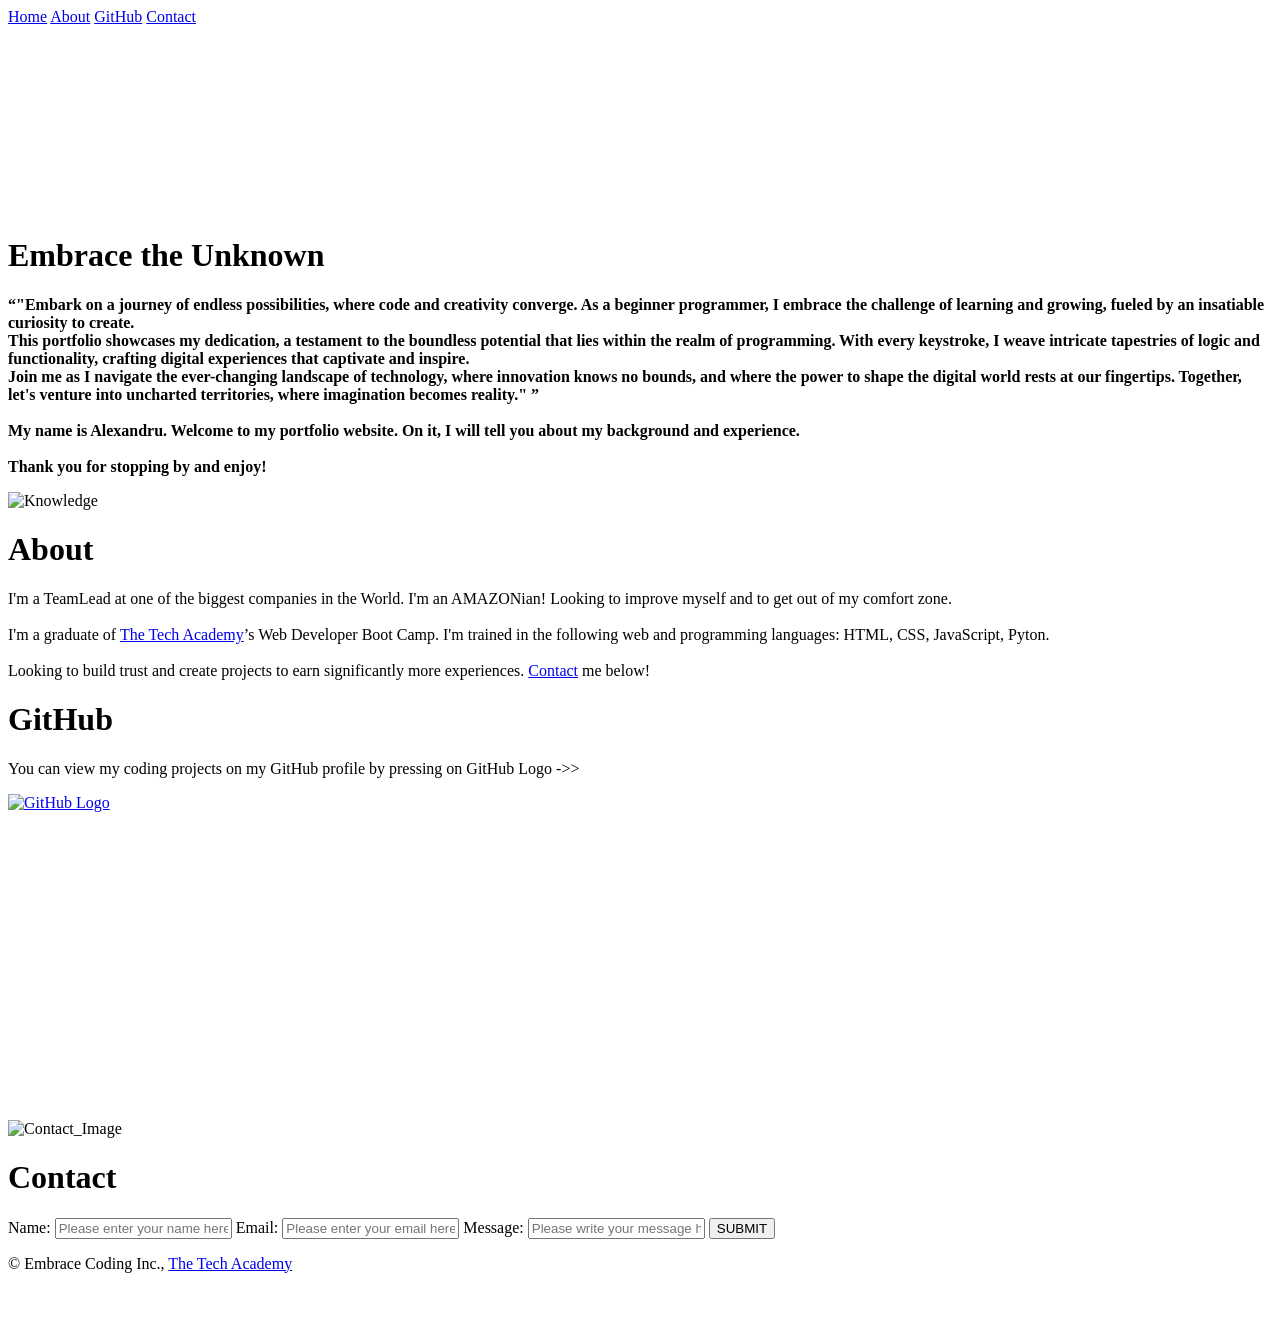
==== index.html @ 291e3b0f "index.html file moved" ====
<!DOCTYPE html>
<html>
    <!--Head-->
    <head>
        <meta charset="UTF-8">
        <meta name="viewport" content="width=device-width" />
        <title>EmbracetheUnknown</title>
        <link rel="stylesheet" type="text/css" href="stylesheet/portfolio.css">
    </head>

    <!--Body-->
    <body class="Background">
        
        <!--Navbar-->
        <div class="Navbar">
            <a class="active" href="#Home">Home</a>
            <a href="#About">About</a>
            <a href="#GitHub">GitHub</a>
            <a href="#Contact">Contact</a>
        </div>

        <!--Breaks inserted to add space between navbar and the first heading-->
        <br>
        <br>

        <!--Background video-->
        <div id="Home">
            <video autoplay muted loop id="Typing_Video">
                <source src="images/video/techvideo.mp4" type="video/mp4">
                <!--Display message if video fails to run-->
                Your browser does not support HTML5 video.
            </video>
        </div>

        <!--Video text-->
        <div class="Video_Text">
            <h1 class="white-text">Embrace the Unknown</h1>
            <strong>
                <p class="center">
                    <q>"Embark on a journey of endless possibilities, where code and creativity converge. As a beginner programmer, I embrace the challenge of learning and growing, fueled by an insatiable curiosity to create.
                        <br>This portfolio showcases my dedication, a testament to the boundless potential that lies within the realm of programming. With every keystroke, I weave intricate tapestries of logic and functionality, crafting digital experiences that captivate and inspire.
                        <br>Join me as I navigate the ever-changing landscape of technology, where innovation knows no bounds, and where the power to shape the digital world rests at our fingertips. Together, let's venture into uncharted territories, where imagination becomes reality."
                    </q>
                    <br>
                    <br> My name is Alexandru. Welcome to my portfolio website. On it, I will tell you about my background and experience.
                    <br>
                    <br> Thank you for stopping by and enjoy! 
                </p>
            </strong>
        </div>

        <!--About section-->
        <div class="Row" id="About">
            <!--Left column-->
            <div class="Column_2">
                <img src="images/techpict.jpg" alt="Knowledge">
            </div>
            <!--Right column-->
            <div class="Column_1">
                <h1>About</h1>
                <p>
                    I'm a TeamLead at one of the biggest companies in the World. I'm an AMAZONian! Looking to improve myself and to get out of my comfort zone.
                    <br>
                    <br>I'm a graduate of <a href="https://www.learncodinganywhere.com" target="_blank">The Tech Academy</a>’s Web Developer Boot Camp. I'm trained in the following web and programming languages: HTML, CSS, JavaScript, Pyton.
                    <br>
                    <br> Looking to build trust and create projects to earn significantly more experiences. <a href="#Contact">Contact</a> me below!
                </p>
            </div>
        </div>

        <!--GitHub section-->
        <div class="Row" id="GitHub">
            <!--Left column-->
            <div class="Column_1">
                <h1>GitHub</h1>
                <p class="center">
                    You can view my coding projects on my GitHub profile by pressing on GitHub Logo ->>
                </p>
            </div>
            <!--Right column-->
            <div class="Column_2">
                <a href="https://github.com/Allecsx/HTML-and-CSS-Projects" target="_blank"><img src="images/GitHub.png" alt="GitHub Logo"></a>
            </div>
        </div>


    <div class="video-row">
        <div class="video-container">
            <video autoplay muted loop id="Typing_Video1">
                <source src="images/video/techvideo2.mp4" type="video/mp4">
                <!--Display message if video fails to run-->
                Your browser does not support HTML5 video.
            </video>
        </div>

        <div class="video-container">
            <video autoplay muted loop id="Typing_Video1">
                <source src="images/video/techvideo2.mp4" type="video/mp4">
                <!--Display message if video fails to run-->
                Your browser does not support HTML5 video.
            </video>
        </div>
    </div>

        <!--Contact section-->

        <div class="Row" id="Contact">
            <!--Contact image, left column-->
            <div class="Column_2 Column_tall">
                <img src="images/techpict1.jpg" alt="Contact_Image">
            </div>
            

            <!--Contact form, right column-->
            <div class="Column_1 Column_tall">
                <h1>Contact</h1>
                <!--This specifies where and how to send the form data; we are leaving it blank-->
                <form action="https://formspree.io/f/xjkblpdo" method="POST"> <!-- Here we are utilizing a 3rd party service to submit the contact form data, insert your formspree endpoint in the action attribute -->
                    <label>Name:</label>
                        <input type="text" placeholder="Please enter your name here">
                    <label>Email:</label>
                        <input type="text" id="Email" name="Email" placeholder="Please enter your email here">
                    <label>Message:</label>
                        <input type="text" id="Message" name="Message" placeholder="Please write your message here">
                        <input type="submit" value="SUBMIT">
                </form>
            </div>
        </div>

        <!--Footer section-->
        <footer>
            <p>
                <p class="center">&copy Embrace Coding Inc., <a href="https://www.learncodinganywhere.com/" target="_blank">The Tech Academy</a></p>
                <br>
            </p>
        </footer>
    </body>
</html>
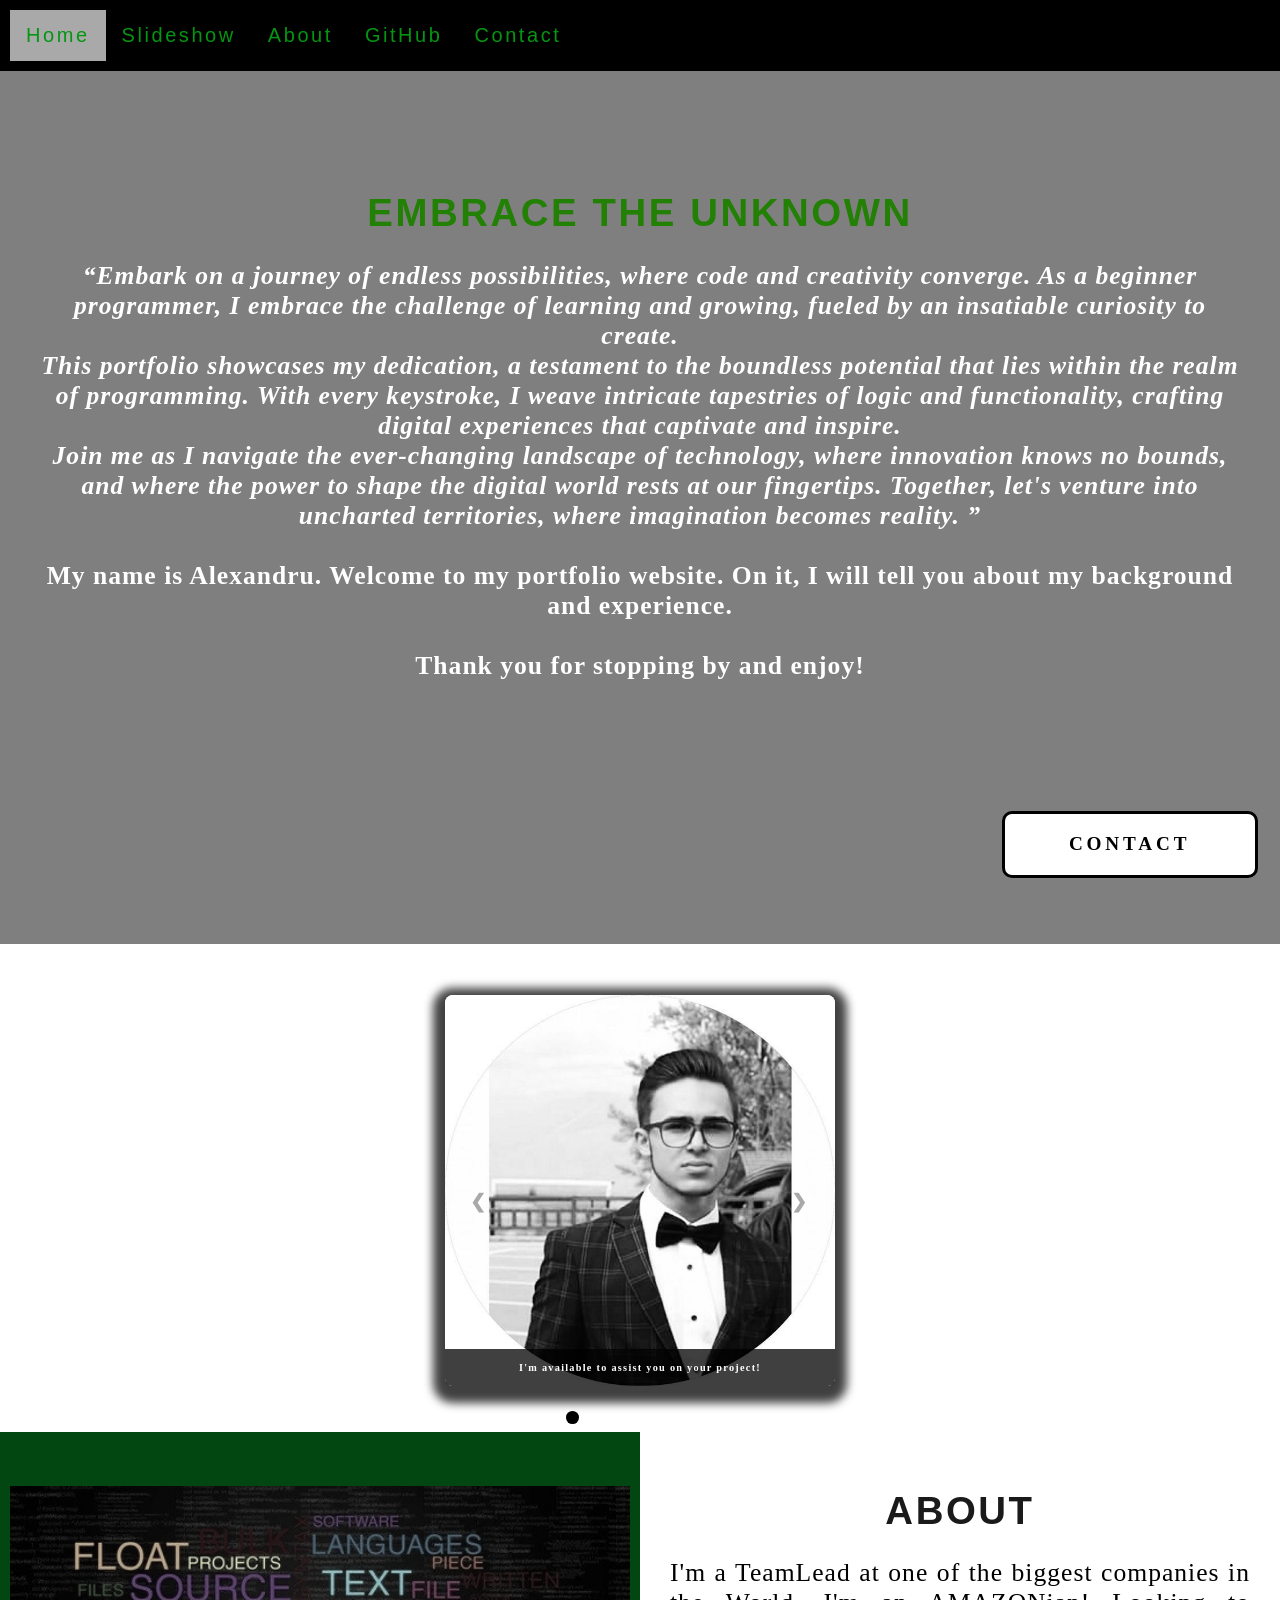
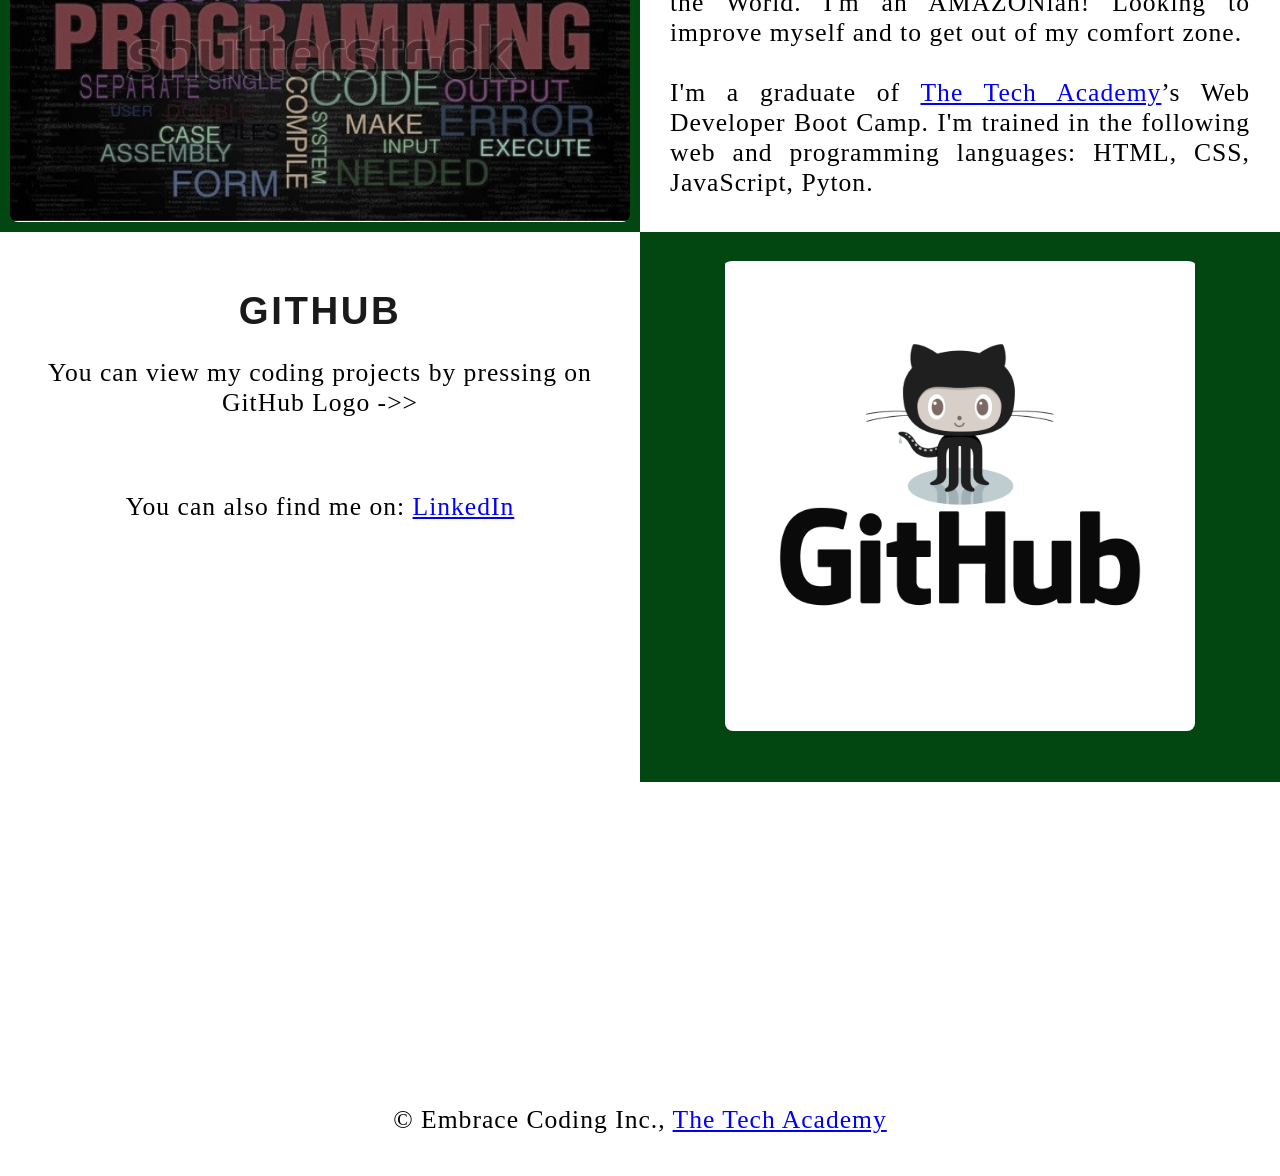
==== commit 43cc1650: "Adjusted Repository adjusted for website visibility on Github pages" ====
--- a/index.html
+++ b/index.html
@@ -6,6 +6,8 @@
         <meta name="viewport" content="width=device-width" />
         <title>EmbracetheUnknown</title>
         <link rel="stylesheet" type="text/css" href="stylesheet/portfolio.css">
+        <script src="./js/portofolio.js" defer></script>
+
     </head>
 
     <!--Body-->
@@ -14,9 +16,11 @@
         <!--Navbar-->
         <div class="Navbar">
             <a class="active" href="#Home">Home</a>
+            <a href="#Slideshow">Slideshow</a>
             <a href="#About">About</a>
             <a href="#GitHub">GitHub</a>
-            <a href="#Contact">Contact</a>
+            <!-- Onclick and ondblclick functions added to open and close the contact form -->
+            <a onclick="openForm()" ondblclick="closeForm()" class="contact">Contact</a>
         </div>
 
         <!--Breaks inserted to add space between navbar and the first heading-->
@@ -37,9 +41,9 @@
             <h1 class="white-text">Embrace the Unknown</h1>
             <strong>
                 <p class="center">
-                    <q>"Embark on a journey of endless possibilities, where code and creativity converge. As a beginner programmer, I embrace the challenge of learning and growing, fueled by an insatiable curiosity to create.
+                    <q>Embark on a journey of endless possibilities, where code and creativity converge. As a beginner programmer, I embrace the challenge of learning and growing, fueled by an insatiable curiosity to create.
                         <br>This portfolio showcases my dedication, a testament to the boundless potential that lies within the realm of programming. With every keystroke, I weave intricate tapestries of logic and functionality, crafting digital experiences that captivate and inspire.
-                        <br>Join me as I navigate the ever-changing landscape of technology, where innovation knows no bounds, and where the power to shape the digital world rests at our fingertips. Together, let's venture into uncharted territories, where imagination becomes reality."
+                        <br>Join me as I navigate the ever-changing landscape of technology, where innovation knows no bounds, and where the power to shape the digital world rests at our fingertips. Together, let's venture into uncharted territories, where imagination becomes reality.
                     </q>
                     <br>
                     <br> My name is Alexandru. Welcome to my portfolio website. On it, I will tell you about my background and experience.
@@ -47,6 +51,58 @@
                     <br> Thank you for stopping by and enjoy! 
                 </p>
             </strong>
+        </div>
+
+        <!-- Slideshow section added -->
+        <div id="Slideshow">
+            <div id="Slideshow_Background"> 
+                <div id="Slideshow_Container">
+                    <!-- Slide 1 of 6 -->
+                    <div class="mySlides fade">
+                        <img class="Slideshow_Images" src="images/mypict.jpg" alt="Picture of yourself">
+                        <div class="text">I'm available to assist you on your project!</div>
+                    </div>
+                    <!-- Slide 2 of 6 -->
+                    <div class="mySlides fade">
+                        <img class="Slideshow_Images" src="images/my1.jpg" alt="HTML, CSS, and JS logos"> 
+                        <div class="text">I am a full-stack web developer,<br> trained in:<br>HTML, CSS, JavaScript,</div>
+                    </div>
+                    <!-- Slide 3 of 6 -->
+                    <div class="mySlides fade">
+                        <img class="Slideshow_Images" src="images/my2.jpg" alt="Python logo">
+                        <div class="text">the popular programming language Python.</div>
+                    </div>
+                    <!-- Slide 4 of 6 -->
+                    <div class="mySlides fade">
+                        <img class="Slideshow_Images" src="images/frameworks.jpg" alt="Frameworks">
+                        <div class="text">Frameworks: Bootstrap, Node.js, jQuery </div>
+                    </div>
+                    <!-- Slide 5 of 6 -->
+                    <div class="mySlides fade">
+                        <img class="Slideshow_Images" src="images/my3.jpg" alt="Front end developer"> 
+                        <div class="text">Front end developer learning and exploring the back end.</div>
+                    </div>
+                    <!-- Slide 6 of 6 -->
+                    <div class="mySlides fade">
+                        <img class="Slideshow_Images" src="images/contactme.jpg" alt="Contact me"> 
+                        <div class="text"><a class="white-text contact" onclick="openForm()">Contact me now!</a></div> 
+                    </div>
+                    <!-- Previous and next buttons -->
+                    <a class="Previous" onclick="plusSlides(-1)">&#10094;</a>
+                    <a class="Next" onclick="plusSlides(1)">&#10095;</a>
+                </div>
+                <br> <!-- Adds a space between the slideshow images and the dots -->
+
+                <!-- Slideshow dots (these are another way for users to navigate through the slideshow) -->
+                <div style="text-align: center">
+                    <span class="dot" onclick="currentSlide(1)"></span>
+                    <span class="dot" onclick="currentSlide(2)"></span>
+                    <span class="dot" onclick="currentSlide(3)"></span> 
+                    <span class="dot" onclick="currentSlide(4)"></span> 
+                    <span class="dot" onclick="currentSlide(5)"></span> 
+                    <span class="dot" onclick="currentSlide(6)"></span> 
+                </div>
+            </div>
         </div>
 
         <!--About section-->
@@ -63,7 +119,7 @@
                     <br>
                     <br>I'm a graduate of <a href="https://www.learncodinganywhere.com" target="_blank">The Tech Academy</a>’s Web Developer Boot Camp. I'm trained in the following web and programming languages: HTML, CSS, JavaScript, Pyton.
                     <br>
-                    <br> Looking to build trust and create projects to earn significantly more experiences. <a href="#Contact">Contact</a> me below!
+                    <br> Looking to build trust and create projects to earn significantly more experiences. <a onclick="openForm()" class="contact">Contact</a> me below!
                 </p>
             </div>
         </div>
@@ -74,12 +130,14 @@
             <div class="Column_1">
                 <h1>GitHub</h1>
                 <p class="center">
-                    You can view my coding projects on my GitHub profile by pressing on GitHub Logo ->>
+                    You can view my coding projects by pressing on GitHub Logo ->>
                 </p>
+                <br>
+                <p class="center"> You can also find me on: <a href="https://www.linkedin.com/in/alexandru-jurj-261aaa166/" target="_blank">LinkedIn</a> </p>
             </div>
             <!--Right column-->
-            <div class="Column_2">
-                <a href="https://github.com/Allecsx/HTML-and-CSS-Projects" target="_blank"><img src="images/GitHub.png" alt="GitHub Logo"></a>
+            <div class="Column_3">
+                <a href="https://github.com/Allecsx" target="_blank"><img src="images/GitHub.png" alt="GitHub Logo"></a>
             </div>
         </div>
 
@@ -104,35 +162,32 @@
 
         <!--Contact section-->
 
-        <div class="Row" id="Contact">
-            <!--Contact image, left column-->
-            <div class="Column_2 Column_tall">
-                <img src="images/techpict1.jpg" alt="Contact_Image">
-            </div>
-            
 
             <!--Contact form, right column-->
-            <div class="Column_1 Column_tall">
-                <h1>Contact</h1>
+            <div id="Contact">
+                <button onclick="openForm()" class="Pop_Up_Button">CONTACT</button>
+                <div class="form-popup" id="myForm">
                 <!--This specifies where and how to send the form data; we are leaving it blank-->
-                <form action="https://formspree.io/f/xjkblpdo" method="POST"> <!-- Here we are utilizing a 3rd party service to submit the contact form data, insert your formspree endpoint in the action attribute -->
-                    <label>Name:</label>
-                        <input type="text" placeholder="Please enter your name here">
-                    <label>Email:</label>
-                        <input type="text" id="Email" name="Email" placeholder="Please enter your email here">
-                    <label>Message:</label>
-                        <input type="text" id="Message" name="Message" placeholder="Please write your message here">
-                        <input type="submit" value="SUBMIT">
+                <form action="https://formspree.io/f/xjkblpdo" method="POST" class="form-container"> <!-- Here we are utilizing a 3rd party service to submit the contact form data, insert your formspree endpoint in the action attribute -->
+                    <h1>Contact</h1>
+                    <label for="name"><b>Name</b></label>
+                      <input type="text" placeholder="Type your name here" name="name" required>
+                    <label for="phone"><b>Phone</b></label>
+                      <input type="text" placeholder="Type your phone number here" name="phone">
+                    <label for="email"><b>Email</b></label>		
+                      <input type="text" placeholder="Type your email address here" name="email" required>
+                    <label for="message"><b>Message</b></label>
+                      <input type="text" placeholder="Type your message here" name="message">
+         
+                    <button type="submit" class="btn">SUBMIT</button>
+                    <button type="button" class="btn cancel" onclick="closeForm()">CLOSE</button>
                 </form>
             </div>
         </div>
 
         <!--Footer section-->
         <footer>
-            <p>
-                <p class="center">&copy Embrace Coding Inc., <a href="https://www.learncodinganywhere.com/" target="_blank">The Tech Academy</a></p>
-                <br>
-            </p>
+                <p class="center1">&copy; Embrace Coding Inc., <a href="https://www.learncodinganywhere.com/" target="_blank">The Tech Academy</a></p>
         </footer>
     </body>
 </html>
--- a/stylesheet/portfolio.css
+++ b/stylesheet/portfolio.css
@@ -0,0 +1,612 @@
+/***** GENERAL STYLING *****/
+
+/*Affects entire document */
+html {
+    scroll-behavior: smooth; /*This ensures that the page scrolling is smooth when the buttons on the nav bar is clicked */
+}
+
+/* Body */
+body {
+    margin: 0%;  /* This ensures our site displays all the way to the edge of the browser screen */
+    opacity: 1; /* This and transition affect the page loading fade in effect */
+    transition: 3s opacity; /* This causes a 3 second fade in */
+    letter-spacing: .2vw; /* vw is a relative measurement, 1vw is equal to 1% of the viewport width */
+    font-family: Avant Garde, Helvetica;
+    font-size: 1.5vw; 
+    overflow-x: hidden; /* This prevents the horizontal scroll bar from appearing when the quote is hovered over */
+    user-select: none; /* This prevents the text on the webpage from being highlighted by the user */
+}
+
+/* This section contributes to the fade effect for the page that occurs when the page is loaded */
+body.fade-out {
+    opacity: .1; /* This sets the level of opacity at the start of page load */
+}
+
+/* Heading 1 elements */
+h1 {
+    text-transform: uppercase; /* Capitalizing all h1 headings */
+    font-family: Arial, Helvetica, sans-serif; /* Sets the font family of all h1 headings */
+    text-align: center; /* Centering all h1 elements */
+    margin-top: 3%; /* Adds a small margin above h1 elements */
+    color: #1a1a1a; 
+}
+
+/* Heading 1 element hover effect */
+h1:hover {
+    filter: grayscale(5%); /* Adds a slightly gray filter to the h1 headings when hovered over */
+    transform: scale(1.1); /* When the h1 elements are hovered over they increase in size by 1.1 */
+    transition: transform 1s; /* This causes the transformation to last 1 second */
+}
+
+/* Styling for portfolio title text */
+.white-text {
+    color: #228005; /* This is used to change the color of the portfolio title text */
+    padding-top: 10vh; /* Adds padding (equal to 10% of the viewport height) to the top of the Portfolio Title text */
+
+}
+
+/* Paragraph elements */
+p {
+    font-family: Perpetua, Rockwell Extra Bold;
+    text-align: justify; /* Justify text within paragraph elements */
+    letter-spacing: 1px; /* This expands the text slightly */
+    font-size: 20px;
+    padding-left: 20px; /* Adds padding to the left of the paragraph element */
+    padding-right: 20px; /* Adds padding to the right of the paragraph element */
+}
+
+/* Paragraph element hover effect */
+p:hover {
+    transition: transform 1s; /* This makes the transform effect last 1 second */
+	transform: scale(1.01); /* This makes the paragraphs increase slightly in size when hovered over */
+}
+
+/* Center class - this applies to all elements with the class "center" */
+.center {
+    text-align: center; /* This center aligns the text */
+}
+
+.center1 {
+    text-align: center;
+}
+
+/* Center class hover effect - This only affects the quote, github link, and footer */
+.center:hover {
+    transition: transform 2s; /* This makes the transform effect last 2 seconds */
+    transform: scale(0.9); /* This makes the elements with class "center" increase in size by 1.1 when hovered over */
+}
+
+/* Anchor elements */
+a {
+    color: blue; /* This ensures all links are blue */
+    cursor: pointer; /* This ensures all links change the mouse to a pointer when hovered over or clicked */
+    text-decoration: underline; /* This ensures all links are underlined */
+}
+
+/* Quotation elements */
+q {
+    font-style: italic; /* This makes the quote italicized */
+}
+
+/* Image elements */
+img {
+    filter: grayscale(75%); /* This rids our pictures of 75% of their color */
+    border-radius: 8px; /* Gives all images slightly rounded corners */
+    max-width: 100%; /* Ensures all images stay within the width of their container */
+    max-height: 100%; /* Ensures all images stay within the height of their container */
+    display: block; /* By specifying block display we can ensure our images are able to be centered */
+    margin: auto auto auto auto; /* This centers all images */
+}
+
+/* Image element hover effects */
+img:hover {
+	filter: grayscale(5%);  /* Brings back most of the image's color when hovered over */
+    transition: transform 1s; /* Transition lasts 1 second */
+	transform: scale(1.1); /* Image is increased slightly when hovered over */
+}
+
+/* Styling for footer element */
+footer {
+    padding: 10px; /* This gives the footer padding that is equal to 2% of the width of the element's area */
+    background-color: white;
+    text-align: center;
+    line-height: 40px;
+    padding: 10px 0;
+    font-size: 14px;
+}
+/***** END OF GENERAL STYLING *****/
+
+/***** NAVBAR STYLING *****/
+.Navbar {
+    overflow: hidden; /* This ensures that any content that overflows beyond the boundary of our nav bar is not displayed */
+    background-color: rgb(0, 0, 0); /* This colors the navbar black */
+    position: fixed; /* This keeps the navbar at the top of the screen as we scroll */
+    top: 0; /* This ensures no space is displayed above the navbar */
+    width: 100%; /* This makes the navbar span the entire width of the page */
+    z-index: 1; /* This ensures other elements don't display over the navbar */
+    -webkit-animation: moveNav 5s; /* This applies the moveNav animation below for Safari 4.0 - 8.0 */
+    animation: moveNav 5s; /* This applies the moveNav animation for all other browsers */
+    padding: 10px;
+}
+
+/* moveNav animation effect for moving the nav bar in from the left of the screen */
+@keyframes moveNav {
+    from {left: -100vw;} /* The navbar is starting off screen to the left */
+    to {left: 0vw;} /* This moves the navbar into place on the screen */
+}
+
+/* Navbar links */
+.Navbar a {
+    float: left; /* This specifies that the text floats on the left on the navbar */
+    display: block; /* This ensures that other text will be displayed on the same line or row, instead of a new line */
+    color: rgb(5, 150, 17); /* This is the font color for text on our navbar */
+    padding: 14px 16px; /* This adds padding around our text */
+    text-decoration: none; /* This gets rid of the underlines under the text on our navbar */
+    font-family: Avant Garde, Helvetica; /* This specifies the font family for text on our navbar */
+    font-size: 20px; /* This specifies the font size for text on our navbar */
+    text-align: center; /* This centers the text within its container */
+    position: relative; /* This sets the text relative to its normal positioning, allowing us to use the animation below */
+    -webkit-animation: moveNavText 5.75s; /* Animation for Safari 4.0 - 8.0 */
+    animation: moveNavText 5.75s; /* Applies the moveNavText animation for 5.75s */ 
+}
+
+/* moveNavText animation effect for moving the navbar text from above the view to the navbar */
+@keyframes moveNavText {
+    from {top: -100vw;} /* This sets the navbar text 100% above the viewport */
+    to {top: 0vw;} /* This lowers the navbar text onto the navbar */
+}
+
+/* Navbar hover effects */
+.Navbar a:hover {
+    background-color: #f4f4f4; /* Defines the background color that will display when you hover over the link */
+    color: black; /* This defines the font color that will display when navbar a elements are hovered over */
+    font-weight: bold; /* This makes the text on the navbar bold when hovered over */
+    cursor: pointer;
+    transition: 0.5s ease-in; /* Creates a smooth transition for the hover trigger */
+}
+
+/* Navbar home button */
+.Navbar a.active { /* This targets the a element on the navbar with the "active" class */
+    background-color: darkgray;
+}
+/***** END OF NAVBAR STYLING *****/
+
+/***** VIDEO STYLING *****/
+/* Formatting for background video */
+#Typing_Video {
+    position: fixed; /* This fixes the video to the page */
+    right: 0; /* This ensures there is no space between the edge of the video and the edge of the page */
+    bottom: 0; /* This ensures no space between the bottom of the video and the bottom of the page */
+    min-width: 100%; /* This ensures the video is displayed across the full width of the page */
+    z-index: -1; /* This places the video behind the other elements on the page */
+}
+
+.video-row {
+    display: flex;
+    gap: 0px;
+    padding: 5%;
+    max-width: 100%;
+    justify-content: center;
+    width: 100%;
+}
+
+/* Texts over the video */
+.Video_Text {
+    background: rgba(0, 0, 0, 0.5); /* This provides a semi-transparent background for the text to sit over */
+    color: white; /* Makes the font color white */
+    width: 100%; /* Ensures the video-text container fills the width of the video */
+    height: 100vh; /* This ensures the video-text container fills the height of the viewport so that the slideshow is not partially displayed */
+    padding: 20px; /* This adds padding around the video-text container so that the background goes slightly beyond the text */
+    position: relative; /* This sets the text relative to its normal positioning, allowing us to use the animation below */
+    -webkit-animation: moveVideoText 5.75s;
+    animation: moveVideoText 5.75s;
+}
+
+/* This animation effect causes the overlay video text to move up from the bottom of the page upon page load */
+@keyframes moveVideoText {
+    from {top: -100vw;} /* This sets the position of the video text to above the viewport */
+    to {top: 0vw;} /* This moves the video text to the normal positioning on the viewport */
+}
+/***** END OF VIDEO STYLING *****/
+
+/***** Slideshow Styling *****/
+#Slideshow_Background {
+    background: rgba(255, 255, 255, 0.35); /* This creates a slightly transparent white background that's placed over the video in the background */       
+}
+
+.mySlides{
+    display: none; /* This prevents the images from being displayed, we will use JS to display these */
+}
+
+/* Slideshow section / container */
+#Slideshow_Container {
+    width: 30.5vw; /* Relative sizing of the container for the slidewshow set to 30.5% of the viewport width */
+    height: auto; /* The height of the container is automatically adjusted based on the content it is displaying */
+    padding-top: 4%; /* Adds a small padding to the top of the slideshow container */
+    position: relative; /* This sets the container relative to its normal positioning */
+    margin:auto; /* This will horizontally center the container on the page */
+}
+
+/* Remove the underline from the previous and next buttons on the slideshow */
+#Slideshow_Container a {
+    text-decoration: none;
+}
+
+/* Images contained within the slideshow */
+.Slideshow_Images {
+    vertical-align: middle; /* This centers the images vertically within the slideshow container */
+    height: auto; /* The height of the images is automatically adjusted based on the content, ie if your images are different sizes, they will display as different sizes */
+    box-shadow: 0px 5px 10px 12px rgba(0, 0, 0, .75); /* Adds a shadow around the slideshow images */
+    width: 100%; /* The width of the images is automatically adjusted based on the content */
+}
+.Slideshow_Images:hover {
+    filter: none;
+    transform: none;
+    transition: none;
+}
+
+/* Next and previous buttons */
+.Previous, .Next {
+    cursor: pointer; /* Changes the mouse to a pointer when the buttons are selected */
+    position: absolute; /* This makes the next and previous buttons positioned relative to the slideshow container */
+    top: 50%; /* This moves the buttons up in the slideshow container */
+    width: auto; /* The width of the buttons is automatically adjusted based on the content */
+    padding: 2vw; /* Adds padding equal to 2% of the viewport width */
+    color: darkgray; 
+    font-weight: bold;
+    font-size: 1.5vw;
+    border-radius: 0 3px 3px 0; /* Adds a slightly rounded border on the top and bottom right corners */
+    user-select: none; /* This property makes it so that the user cannot highlight the text */
+    transition: 0.6s ease; /* This specifies the details of the hover transition for these elements */
+}
+
+/* Positioning the next button on the right hand side */
+.Next {
+    right: 0; /* This moves the next button to the right side of the slideshow container */
+    border-radius: 3px 0 0 3px; /* This changes the border radius on the next button to the top and bottom left of the button */
+}
+
+/* Hover effect on slide show buttons */
+.Previous:hover, .Next:hover {
+    background-color: rgba(0, 0, 0, 0.8); /* Makes the background of the arrows a transparent gray color */
+    color: white; /* Makes the arrows white when hovered over */
+}
+
+/* Slideshow text */
+.text {
+    color: white; 
+    padding: 1vw;
+    position: absolute; /* This ensures the text is positioned within the image */
+    bottom: 0; /* This property sets the text at the bottom of the image */
+    width: 100%; /* The element covers the full width of the image */
+    text-align: center; /* The text is center aligned within the image */
+    font-family: Perpetua, Rockwell Extra Bold;
+    letter-spacing: .1vw; /* This gives slight spacing between the letters */
+    font-size: .8vw; /* Font size is relative to the size of the viewport width */
+    background-color: rgba(0, 0, 0, 0.75); /* Gives a slightly transparent black background */
+    font-weight: bold;
+    border-radius: 0px 0px 7px 7px; /* Gives the text background rounded corners on the bottom left and right corners */
+}
+
+/* Styling of the dots under the slideshow */
+.dot {
+    cursor: pointer; /* The cursor changes to pointer when hovered over the dots */
+    height: 1vw; /* The dots are sized relative to the viewport width */
+    width: 1vw;
+    margin: .25vw; /* adds additional spacing between the dots */ 
+    background-color: white; /* Makes the dots white */
+    border-radius: 50%; /* Makes the dots circles by rounding each corner */
+    display: inline-block; /* Allows the dots to sit next to eachother rather than on a new line */
+    transition: background-color 0.6s ease; /* When clicked on the dots transition to a different color when clicked or hovered over (the affect is defined below) */
+    z-index: 1; /* This ensures the dots will be displayed above any other elements */
+}
+
+/* Hover effect for slideshow dots */
+.active, .dot:hover {
+    background-color: black; /* Sets the color of the dots when active or hovered over */
+}
+
+/* Fading animation for slideshow */
+.fade {
+    animation-name: fade; /* Fade animation is defined below */
+    animation-duration: 1.5s; /* The animation lasts 1.5 seconds */
+    -webkit-animation-name: fade; /* Same as above for Safari 4.0-8.0 */
+    -webkit-animation-duration: 1.5s;
+}
+
+@-webkit-keyframes fade {
+    from {opacity: .4;} /* Image starts transparent */
+    to {opacity: 1;} /* Image ends opaque */
+}
+
+@keyframes fade {
+    from {opacity: .4;} /* Image starts transparent */
+    to {opacity: 1;} /* Image ends opaque */
+}
+/***** End Slideshow Styling *****/
+
+
+/***** TABLE STYLING -  this section covers the styling of the columns and rows within the table *****/
+* { /* The asterisk is a universal selector that applies this effect to all elements on the page */
+    box-sizing: border-box; /* This creates a box with a border within which we will place most of our text */
+} 
+
+.Column_1 {
+    float: left;
+    width: 50%; /* This ensures the column takes up half of the page width */
+    padding: 10px;
+    padding-top: 3%; /* This ensures there is space between the top of the column and our headings */
+    height: 400px; /* This sets the height of the column to 400px -  this may need to be adjusted depending on the text you enter */
+    background-color: #ffffff; /* Sets the background color of the columns with class Column_1 */
+}
+
+.Column_2 {
+    float: left;
+    width: 50%;
+    padding: 10px;
+    padding-top: 1.9%;
+    height: 400px;
+    background-color: #024711;
+}
+
+.Column_2 img {
+    width: 100%;
+    height: auto;
+    max-width: 700px; /* or whatever size you want */
+    display: block;
+    margin: 0 auto; /* centers the images */
+    padding-top: 30px;
+}
+
+.Column_3 {
+    float: left;
+    width: 50%;
+    padding: 10px;
+    padding-top: 1.9%;
+    height: 550px;
+    background-color: #024711;
+}
+
+.Column_3 img {
+    width: 100%;
+    height: auto;
+    max-width: 470px; /* or whatever size you want */
+    display: block;
+    margin: 0 auto; /* centers the images */
+    padding-top: 5px;
+}
+
+/* This inserts something after the content of selected elements (in this case the elements with class "Row") */
+.Row:after {
+	content: ""; /* By leaving this blank, we are allowing the footer (covered lower down) to be displayed - removing it makes the footer overwrite a column */
+	display: table; /* The display property specifies the type of display behavior; the table value tells the browser to treat the element as a table */
+	clear: both; /* This clears any other elements from floating on the left or the right of an element */
+}
+/***** END OF TABLE STYLING *****/
+
+/***** CONTACT FORM STYLING *****/
+
+/* Button used to open the contact form - fixed at the bottom of the page */
+.Pop_Up_Button {
+    position: fixed; /* The element is positioned relative to the viewport and stays in the same location no matter what */
+    bottom: 1.75vw; /* Positions the button slightly up from the bottom of the viewport */
+    right: 1.75vw; /* Positions the viewport slightly right from the side of the viewport */
+    width: 20vw; /* Sets the width relative to the viewport width */
+    background-color: white; /* Sets the background color of the button to white */
+    color: black; /* Sets the color of the button text to black */
+    border: solid black; /* This makes a solid black border around the button */
+    cursor: pointer; /* This changes the cursor when hovered over the button to a pointer */
+    -webkit-animation: movePopup 5s; /* Animation for 5 seconds for Safari 4.0-8.0 */
+    animation: movePopup 5s; /* Animation set for 5 seconds */  
+}
+
+/* movePopup animation moves the button from off the right side of the screen to its fixed location on the viewport */
+@keyframes movePopup {
+    from {right: -40vw;} 
+    to {right: 1.75vw;}
+}
+
+@-webkit-keyframes movePopup {
+    from {right: -40vw;} 
+    to {right: 1.75vw;}
+}
+
+/* Styling for the contact form */
+.form-popup {
+    z-index: 8; /* This z-index ensures the contact form shows above all other elements on the page */
+    display: none; /* Set the display to none, we will use JavaScript to show the contact form */
+    position: fixed; /* The form stays in the same location no matter what */
+    bottom: .5vw; /* Slightly up from the bottom of the viewport */
+    right: .5vw; /* Slightly in from the right side of the viewport */
+}
+
+/* Form styling */
+.form-container {
+    max-width: 39vw; /* Relative sizing of the form container - 49% of the viewport width */
+    padding: 1vw; /* Adds padding between the form-popup and the form-container */
+    background-color: white;
+    border-radius: 2%; 
+}
+
+/* Input fields */
+.form-container input[type=text] {
+    width: 100%; /* The input boxes completely fill the width of the form-container */
+    padding: .93vw; /* Adds padding to the input boxes */
+    margin: .6vw 0 .6vw 0; /* Adds space between the input boxes and the labels */
+    border: none; /* Removes the border from the input boxes */
+    background: Gainsboro; /* Sets the background color of the input boxes */
+    font-size: 1vw; /* Relative font sizing based on the width of the viewport */
+}
+
+/* General styling for all buttons */
+button {
+    font-family: "Trebuchet MS", Optima;
+    letter-spacing: .3vw; /* Adds slight spacing between the letters */
+    font-size: 1.5vw; /* Relative sizing of text */
+    font-weight: bold; 
+    padding: 1.5vw; /* Adds padding to the text in the button */
+    cursor: pointer; /* Changes the cursor to pointer over button elements */
+    width: 100%; /* Sets the width of the buttons to 100% of their containers */
+    height: auto; /* Allows the height to be resized depending on the content showing */
+    border-radius: 10px;
+}
+
+/* Hover effect for contact and submit buttons */
+button:hover, .form-container .btn:hover {
+    color: white; /* This makes the text in the buttons white when hovered over */
+    background-color: black; /* The background of the button changes to black when hovered over */
+    transition-duration: 1s; /* This makes the transition last 1 second */
+    -webkit-transition-duration: 1s; /* For Safari 4.0-8.0 */
+    border-color: silver; /* The border turns silver when the button is hovered over */
+}
+
+/* Submit button */
+.form-container .btn {
+    background-color: white; 
+    color: black;
+    border-color: black;
+    margin-bottom: 1vh; /* Adds space between the submit button and the close button */
+}
+
+/* Close button */
+.form-container .cancel {
+    background-color: black;
+    color: white;
+    border-color: gray;
+}
+
+/* Styling for close button on hover */
+.form-container .cancel:hover {
+    color: white;
+    background-color: darkred;
+    transition-duration: 1s;
+    -webkit-transition-duration: 1s;
+    border-color: black;
+}
+/***** END OF CONTACT FORM STYLING *****/
+
+
+/***** Media Query Section *****/
+/*Media rules for paragraph font size for different screen sizes*/
+@media screen and (max-width: 527px) {
+    p {
+        font-size: 3.75vw;
+    }
+}
+
+@media screen and (min-width: 528px) and (max-width: 660px) {
+    p {
+        font-size: 3.5vw;
+    }
+}
+
+@media screen and (min-width: 661px) and (max-width: 799px) {
+    p {
+        font-size: 2.75vw;
+    }
+}
+
+@media screen and (min-width: 800px) and (max-width: 924px) {
+    p {
+        font-size: 2.5vw;
+    }
+}
+
+@media screen and (min-width: 925px) and (max-width: 1050px) {
+    p {
+        font-size: 2.25vw;
+    }
+}
+
+@media screen and (min-width: 1051px) and (max-width: 1310px) {
+    p {
+        font-size: 2vw;
+    } 
+}
+
+@media screen and (min-width: 1311px) and (max-width: 1535px) {
+    p {
+        font-size: 1.75vw;
+    }
+}
+
+@media screen and (min-width: 1536px) and (max-width: 2269px) {
+    p {
+        font-size: 1.5vw;
+    }
+}
+
+@media screen and (min-width: 2270px) {
+    p {
+        font-size: 1.35vw;
+    }
+}
+
+/* Screens that are 576px and smaller will not display the background video */
+@media screen and (max-width: 576px) {
+    #Typing_Video {
+        display: none;
+    }
+}
+
+/* Screens 576px and smaller will display a scroll bar if the text overflows the column height */
+@media screen and (max-width: 576px) {
+    .Column_1 {
+        overflow: auto;
+    }
+}
+
+/*Media rule for navbar links for different screen sizes*/
+/* Screens 1080px and smaller will display navbar links equally distributed */
+@media screen and (max-width: 1080px) {
+    .Navbar a{
+        width: 20%; /* This sets each navbar link to 1/5 of the navbar */
+        font-size: 2.5vw;
+    }
+}
+
+/* The @media rule is used in media queries to apply different styles for different media/types of devices */
+/* On screens 576px and smaller the images will be 100px tall and centered vertically in the column */
+@media screen and (max-width: 576px) {
+    img {
+        height: 100px;
+        margin-top: 150px;
+    }
+}
+
+/* Media rules to enlarge the font of the white text for smaller screens */
+@media screen and (max-width: 1080px) {
+    .quote{
+        font-size: 3.5vw;
+    }
+
+    .white-text {
+        font-size: 4.5vw;
+    }
+}
+
+/* Media rules to increase the size of the columns for larger screens */
+@media screen and (min-width: 1725px) {
+    .Column_1 {
+        height: 550px;
+    }
+    .Column_2 {
+        height: 550px;
+    }
+}
+
+/* Screens 576px and smaller will display navbar links equally distributed */
+@media screen and (max-width: 576px) {
+    .Navbar a{
+        width: 25%; /* This makes each link take up 1/4 of the navbar */
+        font-size: 12px;
+    }
+}
+
+/*Media rule to remove margin-top from h1 elements for extra large screens (so that the paragraph text fits in the column*/
+@media screen and (min-width: 2000px) {
+    h1{
+        margin-top: 0;
+    }
+}
+/***** End of Media Query Section *****/
